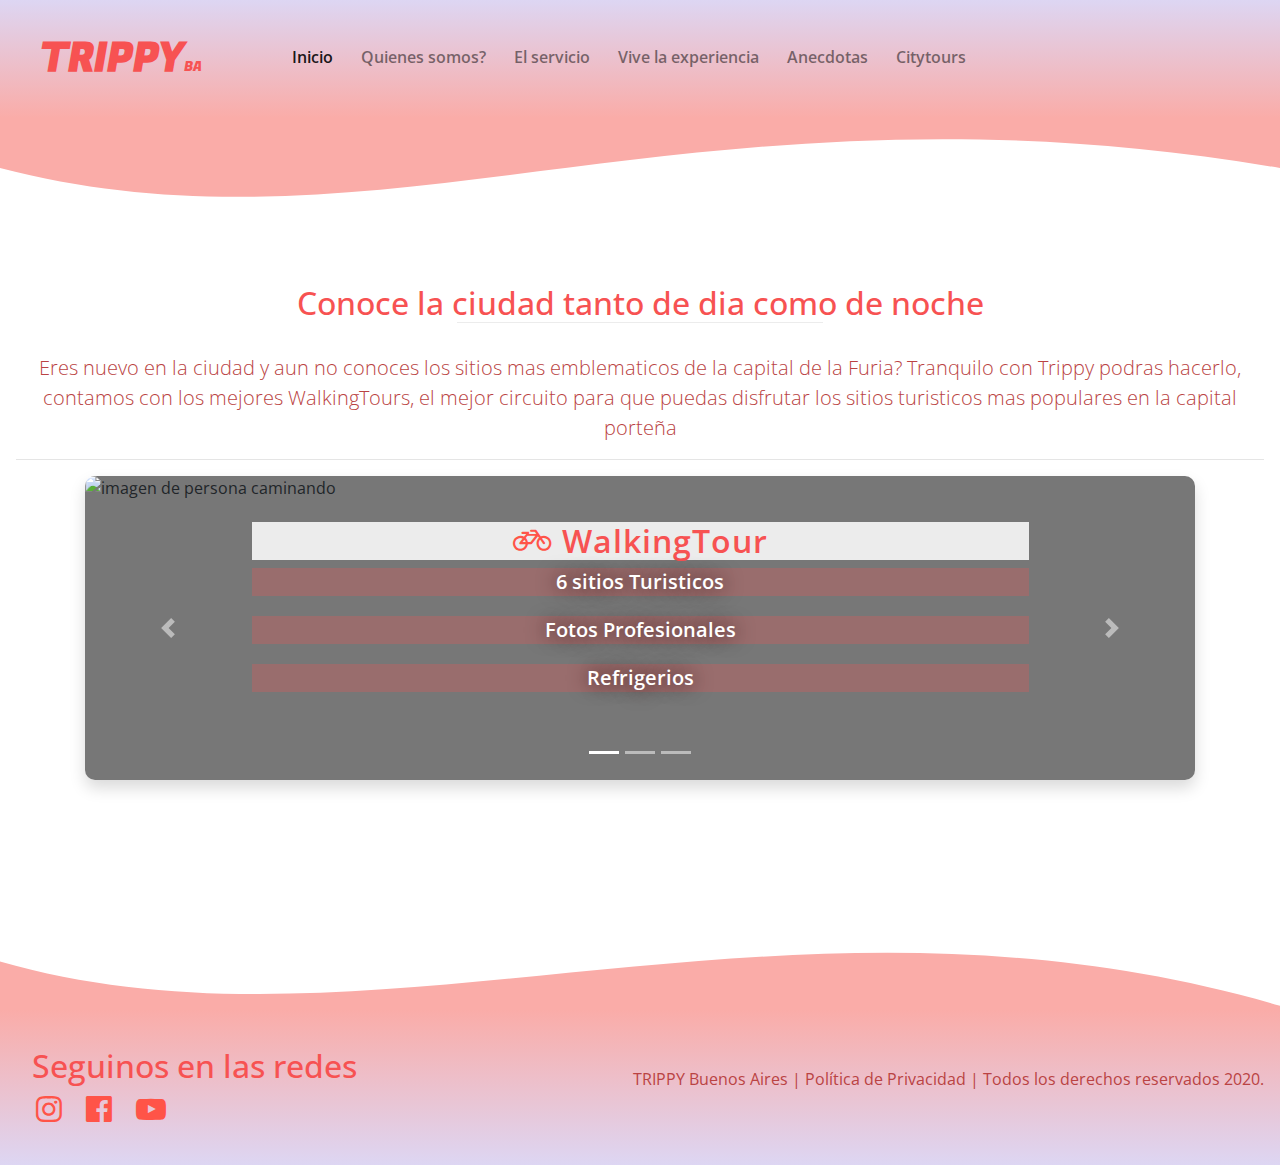
==== index.html @ c9711e50 "se arreglo tamaño de las imagenes para el carrusel, tambien se comento la clase del fondo de la page" ====
<!DOCTYPE html>
<html lang="es">
    <head>
        <title>Trippy | Buenos Aires</title>
        <meta charset="utf8" />
        <meta name="description" content="While more tours, more Trippy.	Conoce la ciudad de buenos aires tanto de dia como de noche. Tours Buenos Aires"> 
        <meta name="keywords" content="TOURS, BARHOPPING, AFTEROFICE, TRIPPY, CONOCE, RECORRIDOS, BUENOS, AIRES, NIGHLIFE, BAR, BARHOPPING, ARGENTINA"> 
        <meta name="viewport" content="width=device-width"/>
        <meta name="robots" content="index,follow" />
        <meta http-equiv="expires" content="0"/>

        <link rel="stylesheet" type="text/css" href="estilos/bootstrap.min.css"/>
        <link href="estilos/normalize.css" rel="stylesheet"/>
        <link href="sass/styles.css" rel="stylesheet"/>
        <link href="estilos/iconos.css" rel="stylesheet"/>
        <link rel="preconnect" href="https://fonts.gstatic.com" />
        <link href="https://fonts.googleapis.com/css2?family=Fugaz+One&family=Open+Sans:ital@1&display=swap" rel="stylesheet"/>
    </head>
    <body>
        <header class="navbar navbar-expand-lg navbar-light ">
            <h1 class="px-4">
                <a href="index.html">TRIPPY<a class="fontLight">BA</a></a>
            </h1>
            <button class="navbar-toggler" type="button" data-toggle="collapse" data-target="#navbarSupportedContent" aria-controls="navbarSupportedContent" aria-expanded="false" aria-label="Toggle navigation">
              <span class="navbar-toggler-icon"></span>
            </button>
            <div class="collapse navbar-collapse" id="navbarSupportedContent">
              <ul class="navbar-nav mr-auto px-5">
                <li class="nav-item active"><a class="nav-link" href="index.html">Inicio</a></li>
                <li class="nav-item"><a class="nav-link" href="pages/sec1.html">Quienes somos?</a></li>
                <li class="nav-item"><a class="nav-link" href="pages/sec2.html">El servicio</a></li>
                <li class="nav-item"><a class="nav-link" href="pages/sec3.html">Vive la experiencia</a></li>
                <li class="nav-item"><a class="nav-link" href="pages/sec4.html">Anecdotas</a></li>
                <li class="nav-item"><a class="nav-link" href="pages/sec5.html">Citytours</a></li>
              </ul>
            </div>
        </header>
        <div class="onthewave " style="height: 150px; overflow: hidden;" ><svg viewBox="0 0 500 150" preserveAspectRatio="none" style="height: 100%; width: 100%;"><path d="M0.00,49.98 C149.99,150.00 271.49,-49.98 500.00,49.98 L500.00,0.00 L0.00,0.00 Z" style="stroke: none; fill: #faaca8;"></path></svg></div>
        <main>
                <div class="col-md-12 columns">
                    <h2 class="fancy-title text-center">
                        <span>Conoce la ciudad tanto de dia como de noche</span>
                    </h2>
                </div>
                <div class="class="col-md-8 col-md-offset-2"">
                <p class="lead text-center">
                    Eres nuevo en la ciudad y aun no conoces los sitios mas emblematicos de la capital de la Furia? Tranquilo con Trippy podras hacerlo, contamos con los mejores WalkingTours, el mejor circuito para que puedas disfrutar los
                    sitios turisticos mas populares en la capital porteña
                </p>
            </div>
            <hr />
            <div class="container">
            <div id="myCarousel" class="carousel slide" data-ride="carousel">
                <ol class="carousel-indicators">
                    <li data-target="#myCarousel" data-slide-to="0" class="active"></li>
                    <li data-target="#myCarousel" data-slide-to="1"></li>
                    <li data-target="#myCarousel" data-slide-to="2"></li>
                </ol>
                <div class="carousel-inner shadow carousel-estile">
                    <div class="carousel-item active">
                        <img src="Imagenes/carrusel/walking1.jpg" alt="imagen de persona caminando"> 
                        <svg class="bd-placeholder-img" width="100%" height="100%" xmlns="http://www.w3.org/2000/svg" preserveAspectRatio="xMidYMid slice" focusable="false" role="img"><rect width="100%" height="100%" fill="#777" /></svg>
                        <div class="container">
                            <div class="carousel-caption">
                                <h3>
                                    <a href="pages/sec2.html"><i class="icon-bicycle"></i> WalkingTour</a>
                                </h3>
                                <p>6 sitios Turisticos</p>
                                <p>Fotos Profesionales</p>
                                <p>Refrigerios</p>
                            </div>
                        </div>
                    </div>
                    <div class="carousel-item">
                     <img src="Imagenes/carrusel/bar1.jpg" alt="imagen de barra de un bar"> 
                        <svg class="bd-placeholder-img" width="100%" height="100%" xmlns="http://www.w3.org/2000/svg" preserveAspectRatio="xMidYMid slice" focusable="false" role="img"><rect width="100%" height="100%" fill="#777" /></svg>
                        <div class="container">
                            <div class="carousel-caption">
                                <h3><a href="pages/sec2.html"><i class="icon-drink"></i> BarTours</a></h3>
                                <p>4 Bares 1 boliche</p>
                                <p>2x1 en tragos</p>
                                <p>Fotos Profesionales</p>
                            </div>
                        </div>
                    </div>
                    <div class="carousel-item">
                     <img src="Imagenes/carrusel/afterofice1.jpg" alt="imagen de un botellas de licores"> 
                        <svg class="bd-placeholder-img" width="100%" height="100%" xmlns="http://www.w3.org/2000/svg" preserveAspectRatio="xMidYMid slice" focusable="false" role="img"><rect width="100%" height="100%" fill="#777" /></svg>
                        <div class="container">
                            <div class="carousel-caption">
                                <h3><a href="pages/sec2.html"><i class="icon-mug"></i> AfterOficeTrip</a></h3>
                                <p>Circuito de Bares</p>
                                <p>2x1 en tragos</p>
                                <p>Fotos Profesionales</p>
                            </div>
                        </div>
                    </div>
                </div>
                <a class="carousel-control-prev" href="#myCarousel" role="button" data-slide="prev">
                    <span class="carousel-control-prev-icon" aria-hidden="true"></span>
                    <span class="sr-only">Previous</span>
                </a>
                <a class="carousel-control-next" href="#myCarousel" role="button" data-slide="next">
                    <span class="carousel-control-next-icon" aria-hidden="true"></span>
                    <span class="sr-only">Next</span>
                </a>
            </div>
         </div>
        </main>
        <div style="height: 150px; overflow: hidden;" ><svg viewBox="0 0 500 150" preserveAspectRatio="none" style="height: 100%; width: 100%;"><path d="M-22.29,82.39 C144.74,245.22 328.15,-51.80 555.58,196.88 L498.02,254.11 L0.00,150.00 Z" style="stroke: none; fill: #faaca8;"></path></svg></div>
        <footer class="navbar">
            <section>
                <div>
                    <h2>Seguinos en las redes</h2>
                    <nav>
                        <a shref="https://www.instagram.com/rodolfovcm/?hl=es-la" target="_blank"><i class="icon-instagram "></i></a>
                        <a href="https://www.facebook.com/" target="_blank"><i class="icon-facebook-official"></i></a>
                        <a href="https://www.youtube.com/watch?v=VDZHXX3tA4c" target="_blank"><i class="icon-youtube-play"></i></a>
                    </nav>
                </div>
            </section>
            <section>
                <p>TRIPPY Buenos Aires | Política de Privacidad | Todos los derechos reservados 2020.</p>
            </section>
        </footer>
        <script src="https://code.jquery.com/jquery-3.5.1.slim.min.js" integrity="sha384-DfXdz2htPH0lsSSs5nCTpuj/zy4C+OGpamoFVy38MVBnE+IbbVYUew+OrCXaRkfj" crossorigin="anonymous"></script>
        <script src="https://cdn.jsdelivr.net/npm/popper.js@1.16.1/dist/umd/popper.min.js" integrity="sha384-9/reFTGAW83EW2RDu2S0VKaIzap3H66lZH81PoYlFhbGU+6BZp6G7niu735Sk7lN" crossorigin="anonymous"></script>
        <script src="https://cdn.jsdelivr.net/npm/bootstrap@4.5.3/dist/js/bootstrap.min.js" integrity="sha384-w1Q4orYjBQndcko6MimVbzY0tgp4pWB4lZ7lr30WKz0vr/aWKhXdBNmNb5D92v7s" crossorigin="anonymous"></script>
    </body>
</html>
---- sass/styles.css ----
html {
  margin: auto;
  height: 100%;
}

body {
  display: -webkit-box;
  display: -ms-flexbox;
  display: flex;
  -webkit-box-orient: vertical;
  -webkit-box-direction: normal;
      -ms-flex-direction: column;
          flex-direction: column;
  min-height: 100vh;
  font-family: "Open Sans", Verdana, Arial, Tahoma, sans-serif;
}

header {
  background: -webkit-gradient(linear, left top, left bottom, from(#ddd6f3), to(#faaca8));
  background: linear-gradient(to bottom, #ddd6f3, #faaca8);
  /* W3C, IE 10+/ Edge, Firefox 16+, Chrome 26+, Opera 12+, Safari 7+ */
  height: auto;
}

main {
  -webkit-box-flex: 1;
      -ms-flex-positive: 1;
          flex-grow: 1;
  padding: 1rem;
}

.onthewave {
  position: relative;
  width: 100%;
  top: 10%;
}

footer {
  background: -webkit-gradient(linear, left top, left bottom, from(#faaca8), to(#ddd6f3));
  background: linear-gradient(to bottom, #faaca8, #ddd6f3);
  /* W3C, IE 10+/ Edge, Firefox 16+, Chrome 26+, Opera 12+, Safari 7+ */
  /*opacity: 0.6;*/
  width: 100%;
  height: 155px;
}

footer h2 {
  padding-left: 1rem;
}

a {
  text-decoration: none;
  color: #f75252;
  font-weight: 600;
}

p {
  color: #ba4343;
  font-size: 1rem;
}

p a {
  font-weight: bold;
}

form p {
  color: #f75252;
}

ul li {
  color: #f75252;
  list-style-type: none;
  padding: 2px;
  padding-left: 10px;
  padding-bottom: 5px;
  display: inline;
}

h1 {
  font-family: "Fugaz One", cursive;
  font-size: 40px;
}

h1 a {
  font-family: "Fugaz One", cursive;
}

h1 a:hover {
  color: #ffffff;
  text-shadow: 0 0 0.2em #ff3a3a;
  cursor: pointer;
  font-size: 45px;
  text-decoration: none;
  -webkit-transition: 0.3s ease;
  transition: 0.3s ease;
}

h2 {
  font-weight: 500;
  color: #f75252;
}

h3 {
  font-weight: 500;
  color: #fa8179;
  letter-spacing: 1px;
}

h3 a:hover {
  color: #f75252;
  cursor: pointer;
  text-shadow: 0 0 0.1em #ff9191;
  text-decoration: none;
}

i {
  color: #ff5448;
  font-size: 30px;
  text-decoration: none;
}

nav ul li:hover {
  text-shadow: 0 0 0.2em #ff26008f;
  font-size: 18px;
  text-decoration: none;
}

nav a i {
  padding-left: 20px;
  -webkit-transition: 1s ease;
  transition: 1s ease;
  text-decoration: none;
}

nav a i:hover {
  color: #ffffff;
  text-shadow: 0 0 0.1em #ff0000a9;
  cursor: pointer;
  font-size: 40px;
  text-decoration: none;
}

table {
  margin: 10px 40px;
}

.fontLight {
  font-weight: 200;
  font-size: 14px;
}

.main__separador.main__separadorgrande {
  padding: 30px;
}

.main__separador {
  display: block;
  width: 100%;
}

.fancy-title {
  margin-bottom: 30px;
}

.text-center.fancy-title:after {
  content: "";
  background: #ececec;
  display: block;
  height: 1px;
  margin: 0 auto;
  position: relative;
  width: 30%;
}

/** HEAD_____Flexbox----------------Flexbox-----------------Flexbox**/
.head__flex {
  display: -webkit-box;
  display: -ms-flexbox;
  display: flex;
  -webkit-box-orient: horizontal;
  -webkit-box-direction: normal;
      -ms-flex-flow: row nowrap;
          flex-flow: row nowrap;
  -webkit-box-pack: start;
      -ms-flex-pack: start;
          justify-content: flex-start;
  -webkit-box-align: start;
      -ms-flex-align: start;
          align-items: flex-start;
  height: 100%;
  padding: 16px;
  -webkit-transition: 1.5s ease;
  transition: 1.5s ease;
}

.head__flex__divHeadSon {
  width: auto;
  height: auto;
}

.head__flex__divHeadSon--nav {
  width: auto;
  height: auto;
  padding: 10px;
  margin-top: 18px;
}

.head__flex__white-space {
  display: block;
  width: 20%;
}

/** FORMULARIO SEC3________Flexbox----------------Flexbox-----------------Flexbox*
.main__form__flex {
  background-image: linear-gradient(rgb(255, 207, 161), rgb(255, 255, 255));
  display: flex;
  flex-flow: row wrap;
  justify-content: center;
  border-radius: 7px;
}
.main__form__flex__div {
  padding-left: 1rem;
  width: auto;
  height: auto;
  transition: 2s ease;
}
*/
/** COMENTARIOS SEC4________Flexbox----------------Flexbox-----------------Flexbox**/
.main__comentarios__flex {
  /*
  background: linear-gradient(
    to bottom,
    #faaca8,
    #ddd6f3
  ); /* W3C, IE 10+/ Edge, Firefox 16+, Chrome 26+, Opera 12+, Safari 7+ */
  /**background-image: linear-gradient(rgb(255, 255, 255), rgba(0, 0, 0, 0.041)); **/
  display: -webkit-box;
  display: -ms-flexbox;
  display: flex;
  -webkit-box-orient: horizontal;
  -webkit-box-direction: normal;
      -ms-flex-flow: row wrap;
          flex-flow: row wrap;
  -webkit-box-pack: space-evenly;
      -ms-flex-pack: space-evenly;
          justify-content: space-evenly;
  border-radius: 7px;
}

/*.main__comentarios__flex__div {
  background-color: ghostwhite;
  padding: 30px;
  margin: 10px;
  width: auto;
  height: auto;
  background-image: linear-gradient(rgb(255, 144, 40), rgba(255, 255, 255, 0));
  border-radius: 45px 45px 45px 5px;
  transition: 2s ease;
}
.main__comentarios__flex__div--invertido {
  background-color: ghostwhite;
  padding: 30px;
  margin: 10px;
  width: auto;
  height: auto;
  background-image: linear-gradient(rgb(255, 144, 40), rgba(255, 255, 255, 0));
  border-radius: 45px 45px 5px 45px;
  transition: 2s ease;
}
*/
.main__comentarios__pshadow {
  text-shadow: 0 0 0.3em #ffffff;
  font-size: 16px;
  font-weight: 600;
  color: white;
}

/** GRILLAS SEC2________Grillas----------------Grillas-----------------Grillas**/
.main__servicios__grid {
  display: -ms-grid;
  display: grid;
  grid-area: "WalkingTour WalkingTour WalkingTour" "BarTours BarTours BarTours" "AfterOficeTrip AfterOficeTrip AfterOficeTrip";
  -ms-grid-rows: auto;
      grid-template-rows: auto;
  -ms-grid-columns: auto;
      grid-template-columns: auto;
}

.main__servicios__grid__border {
  border: 3px solid #fcdca1;
}

main__servicios__grid__WalkingTour {
  grid-area: WalkingTour;
}

main__servicios__grid__BarTours {
  grid-area: BarTours;
}

main__servicios__grid__AfterOficeTrip {
  grid-area: AfterOficeTrip;
}

.main__servicios__grid__div {
  background-color: ghostwhite;
}

.main__servicios__grid__div--color {
  background-color: #ffd5ac;
}

.main__servicios__font h3 {
  color: #ececec;
  text-shadow: 0 0 0.2em #f8a4a4;
}

.main__servicios__font i {
  color: #ececec;
  text-shadow: 0 0 0.2em #f8a4a4;
}

.main__servicios__font__color--1 {
  background-color: rgba(255, 111, 0, 0.871);
  border-radius: 45px 45px 47px 47px;
  -webkit-transition: 2s ease;
  transition: 2s ease;
  padding: 30px;
  margin: 10px;
  width: auto;
  height: auto;
}

.main__servicios__font__color--1 p {
  color: #ececec;
  text-shadow: 0 0 0.2em #f8a4a4;
}

.main__servicios__font__color--2 {
  background-color: rgba(255, 68, 0, 0.871);
  border-radius: 45px 45px 47px 47px;
  -webkit-transition: 2s ease;
  transition: 2s ease;
  padding: 30px;
  margin: 10px;
  width: auto;
  height: auto;
}

.main__servicios__font__color--2 p {
  color: #ececec;
  text-shadow: 0 0 0.2em #f8a4a4;
}

.main__servicios__font__color--3 {
  background-color: rgba(250, 79, 41, 0.871);
  border-radius: 45px 45px 47px 47px;
  -webkit-transition: 2s ease;
  transition: 2s ease;
  padding: 30px;
  margin: 10px;
  width: auto;
  height: auto;
}

.main__servicios__font__color--3 p {
  color: #ececec;
  text-shadow: 0 0 0.2em #f8a4a4;
}

/** GRILLAS SEC2________Grillas----------------Grillas-----------------Grillas**/
/* CUSTOMIZE THE CAROUSEL
-------------------------------------------------- */
/* Carousel base class */
.carousel {
  margin-bottom: 4rem;
}

.carousel p {
  color: #ffffff;
  font-size: 1.5rem;
  font-weight: 600;
  text-shadow: 0 0 1em #2e0808;
  background-color: #ff545441;
}

.carousel h3 {
  background-color: #ffffffdb;
  font-size: 2rem;
  font-weight: 600;
}

/* Since positioning the image, we need to help out the caption */
.carousel-caption {
  bottom: 3rem;
  z-index: 10;
}

/* Declare heights because of positioning of img element */
.carousel-item {
  height: 19rem;
}

.carousel-item > img {
  position: absolute;
  top: 0;
  left: 0;
  min-width: 100%;
  height: 19rem;
  -o-object-fit: cover;
     object-fit: cover;
  height: 300px !important;
  width: 350px;
}

.carousel-estile {
  border-radius: 10px;
}

/* RESPONSIVE CSS
-------------------------------------------------- */
@media (min-width: 40em) {
  /* Bump up size of carousel content */
  .carousel-caption p {
    margin-bottom: 1.25rem;
    font-size: 1.25rem;
    line-height: 1.4;
  }
  .featurette-heading {
    font-size: 50px;
  }
}

@media (min-width: 62em) {
  .featurette-heading {
    margin-top: 7rem;
  }
}

/* SASS II  aplicado en los comentarios de la sec4. de pages
-------------------------------------------------- */
.main__comentarios__flex__div:nth-child(1) {
  background-color: #fd6858;
  border-radius: 45px 45px 45px 6px;
  -webkit-transition: 2s ease;
  transition: 2s ease;
  padding: 30px;
  margin: 10px;
  width: auto;
  height: auto;
}

.main__comentarios__flex__div:nth-child(1) p {
  color: #ececec;
  text-shadow: 0 0 0.2em #f8a4a4;
}

.main__comentarios__flex__div:nth-child(2) {
  background-color: #fc523f;
  border-radius: 45px 45px 45px 6px;
  -webkit-transition: 2s ease;
  transition: 2s ease;
  padding: 30px;
  margin: 10px;
  width: auto;
  height: auto;
}

.main__comentarios__flex__div:nth-child(2) p {
  color: #ececec;
  text-shadow: 0 0 0.2em #f8a4a4;
}

.main__comentarios__flex__div:nth-child(2) {
  border-radius: 45px 45px 5px 45px;
  background-color: #ff1515;
}

.main__comentarios__flex__div:nth-child(3) {
  background-color: #fc3b26;
  border-radius: 45px 45px 45px 6px;
  -webkit-transition: 2s ease;
  transition: 2s ease;
  padding: 30px;
  margin: 10px;
  width: auto;
  height: auto;
}

.main__comentarios__flex__div:nth-child(3) p {
  color: #ececec;
  text-shadow: 0 0 0.2em #f8a4a4;
}

.main__comentarios__flex__div:nth-child(4) {
  background-color: #fc240c;
  border-radius: 45px 45px 45px 6px;
  -webkit-transition: 2s ease;
  transition: 2s ease;
  padding: 30px;
  margin: 10px;
  width: auto;
  height: auto;
}

.main__comentarios__flex__div:nth-child(4) p {
  color: #ececec;
  text-shadow: 0 0 0.2em #f8a4a4;
}

.main__comentarios__flex__div:nth-child(4) {
  border-radius: 45px 45px 5px 45px;
  background-color: #e10000;
}

.main__comentarios__flex__div:nth-child(5) {
  background-color: #eb1b03;
  border-radius: 45px 45px 45px 6px;
  -webkit-transition: 2s ease;
  transition: 2s ease;
  padding: 30px;
  margin: 10px;
  width: auto;
  height: auto;
}

.main__comentarios__flex__div:nth-child(5) p {
  color: #ececec;
  text-shadow: 0 0 0.2em #f8a4a4;
}

.main__comentarios__flex__div:nth-child(6) {
  background-color: #d21803;
  border-radius: 45px 45px 45px 6px;
  -webkit-transition: 2s ease;
  transition: 2s ease;
  padding: 30px;
  margin: 10px;
  width: auto;
  height: auto;
}

.main__comentarios__flex__div:nth-child(6) p {
  color: #ececec;
  text-shadow: 0 0 0.2em #f8a4a4;
}

.main__comentarios__flex__div:nth-child(6) {
  border-radius: 45px 45px 5px 45px;
  background-color: #ae0000;
}

.main__comentarios__flex__div:nth-child(7) {
  background-color: #b91503;
  border-radius: 45px 45px 45px 6px;
  -webkit-transition: 2s ease;
  transition: 2s ease;
  padding: 30px;
  margin: 10px;
  width: auto;
  height: auto;
}

.main__comentarios__flex__div:nth-child(7) p {
  color: #ececec;
  text-shadow: 0 0 0.2em #f8a4a4;
}

.main__comentarios__flex__div:nth-child(8) {
  background-color: #a01202;
  border-radius: 45px 45px 45px 6px;
  -webkit-transition: 2s ease;
  transition: 2s ease;
  padding: 30px;
  margin: 10px;
  width: auto;
  height: auto;
}

.main__comentarios__flex__div:nth-child(8) p {
  color: #ececec;
  text-shadow: 0 0 0.2em #f8a4a4;
}

.main__comentarios__flex__div:nth-child(8) {
  border-radius: 45px 45px 5px 45px;
  background-color: #7b0000;
}

.main__comentarios__flex__div:nth-child(9) {
  background-color: #870f02;
  border-radius: 45px 45px 45px 6px;
  -webkit-transition: 2s ease;
  transition: 2s ease;
  padding: 30px;
  margin: 10px;
  width: auto;
  height: auto;
}

.main__comentarios__flex__div:nth-child(9) p {
  color: #ececec;
  text-shadow: 0 0 0.2em #f8a4a4;
}

.main__comentarios__flex__div:nth-child(10) {
  background-color: #6d0c02;
  border-radius: 45px 45px 45px 6px;
  -webkit-transition: 2s ease;
  transition: 2s ease;
  padding: 30px;
  margin: 10px;
  width: auto;
  height: auto;
}

.main__comentarios__flex__div:nth-child(10) p {
  color: #ececec;
  text-shadow: 0 0 0.2em #f8a4a4;
}

.main__comentarios__flex__div:nth-child(10) {
  border-radius: 45px 45px 5px 45px;
  background-color: #480000;
}

.main__comentarios__flex__div:nth-child(11) {
  background-color: #540a01;
  border-radius: 45px 45px 45px 6px;
  -webkit-transition: 2s ease;
  transition: 2s ease;
  padding: 30px;
  margin: 10px;
  width: auto;
  height: auto;
}

.main__comentarios__flex__div:nth-child(11) p {
  color: #ececec;
  text-shadow: 0 0 0.2em #f8a4a4;
}

.main__comentarios__flex__div:nth-child(12) {
  background-color: #3b0701;
  border-radius: 45px 45px 45px 6px;
  -webkit-transition: 2s ease;
  transition: 2s ease;
  padding: 30px;
  margin: 10px;
  width: auto;
  height: auto;
}

.main__comentarios__flex__div:nth-child(12) p {
  color: #ececec;
  text-shadow: 0 0 0.2em #f8a4a4;
}

.main__comentarios__flex__div:nth-child(12) {
  border-radius: 45px 45px 5px 45px;
  background-color: #150000;
}

.main__comentarios__flex__div:nth-child(13) {
  background-color: #220400;
  border-radius: 45px 45px 45px 6px;
  -webkit-transition: 2s ease;
  transition: 2s ease;
  padding: 30px;
  margin: 10px;
  width: auto;
  height: auto;
}

.main__comentarios__flex__div:nth-child(13) p {
  color: #ececec;
  text-shadow: 0 0 0.2em #f8a4a4;
}

.main__comentarios__flex__div:nth-child(14) {
  background-color: #090100;
  border-radius: 45px 45px 45px 6px;
  -webkit-transition: 2s ease;
  transition: 2s ease;
  padding: 30px;
  margin: 10px;
  width: auto;
  height: auto;
}

.main__comentarios__flex__div:nth-child(14) p {
  color: #ececec;
  text-shadow: 0 0 0.2em #f8a4a4;
}

.main__comentarios__flex__div:nth-child(14) {
  border-radius: 45px 45px 5px 45px;
  background-color: black;
}

/*  Formulario nuevo 
----------------------------------------------------*/
.form__contacto {
  max-width: 800px;
  margin: 0.1px auto;
  position: relative;
  padding-bottom: 30px;
}

.form__contacto h2 {
  text-align: center;
  letter-spacing: 0px;
  font-size: 3em;
  line-height: 48px;
  padding-bottom: 20px;
  color: #5543ca;
  background: -webkit-gradient(linear, left top, right top, from(#f4534d), to(#7165c2));
  background: linear-gradient(to right, #f4534d, #7165c2 100%);
  -webkit-background-clip: text;
  -webkit-text-fill-color: transparent;
}

.contact_form .form-field {
  position: relative;
  margin: 32px 0;
}

.contact_form .input-text {
  display: block;
  width: 100%;
  height: 36px;
  border-width: 0 0 2px 0;
  border-color: #a087f2;
  font-size: 1.2rem;
  line-height: 26px;
  font-weight: 400;
}

.contact_form .input-text:focus {
  outline: none;
}

.contact_form .label {
  position: absolute;
  left: 20px;
  bottom: 11px;
  font-size: 1.2rem;
  line-height: 26px;
  font-weight: 400;
  color: #a087f2;
  cursor: text;
  text-transform: capitalize;
  -webkit-transition: -webkit-transform 0.2s ease-in-out;
  transition: -webkit-transform 0.2s ease-in-out;
  transition: transform 0.2s ease-in-out;
  transition: transform 0.2s ease-in-out, -webkit-transform 0.2s ease-in-out;
}

.contact_form .submit-btn {
  display: inline-block;
  background-image: linear-gradient(125deg, #ddd6f3, #faaca8);
  color: #ffffff;
  text-transform: uppercase;
  letter-spacing: 2px;
  font-size: 1rem;
  padding: 0.5rem 1rem;
  border: none;
  width: 200px;
  cursor: pointer;
}

.contact_form .submit-btn:hover {
  text-shadow: 0 0 0.9em #ffffff;
  background-image: linear-gradient(125deg, #bbaaf0, #f78a85);
}

.contact_form .submit-select {
  display: inline-block;
  background-image: linear-gradient(125deg, #ddd6f3, #faaca8);
  color: #000000;
  letter-spacing: 1px;
  font-size: 1rem;
  padding: 0.5rem 1rem;
  border: none;
  width: 160px;
  height: 50px;
  cursor: pointer;
}

.contact_form .input-text:focus + .label,
.contact_form .input-text.not-empty + .label {
  -webkit-transform: translateY(-24px);
          transform: translateY(-24px);
}
/*# sourceMappingURL=styles.css.map */
---- estilos/iconos.css ----
@font-face {
  font-family: 'icomoon';
  src:  url('../fonts/icomoon.eot?uqpc75');
  src:  url('../fonts/icomoon.eot?uqpc75#iefix') format('embedded-opentype'),
    url('../fonts/icomoon.ttf?uqpc75') format('truetype'),
    url('../fonts/icomoon.woff?uqpc75') format('woff'),
    url('../fonts/icomoon.svg?uqpc75#icomoon') format('svg');
  font-weight: normal;
  font-style: normal;
  font-display: block;
}

[class^="icon-"], [class*=" icon-"] {
  /* use !important to prevent issues with browser extensions that change fonts */
  font-family: 'icomoon' !important;
  speak: never;
  font-style: normal;
  font-weight: normal;
  font-variant: normal;
  text-transform: none;
  line-height: 1;

  /* Better Font Rendering =========== */
  -webkit-font-smoothing: antialiased;
  -moz-osx-font-smoothing: grayscale;
}

.icon-cup:before {
  content: "\e900";
}
.icon-drink:before {
  content: "\e901";
}
.icon-mug:before {
  content: "\e902";
}
.icon-envelope-o:before {
  content: "\f003";
}
.icon-chevron-up:before {
  content: "\f077";
}
.icon-comments:before {
  content: "\f086";
}
.icon-envelope:before {
  content: "\f0e0";
}
.icon-youtube-play:before {
  content: "\f16a";
}
.icon-instagram:before {
  content: "\f16d";
}
.icon-paper-plane:before {
  content: "\f1d8";
}
.icon-send:before {
  content: "\f1d8";
}
.icon-bicycle:before {
  content: "\f206";
}
.icon-bus:before {
  content: "\f207";
}
.icon-facebook-official:before {
  content: "\f230";
}
.icon-whatsapp:before {
  content: "\f232";
}
.icon-hand-peace-o:before {
  content: "\f25b";
}
.icon-grav:before {
  content: "\f2d6";
}
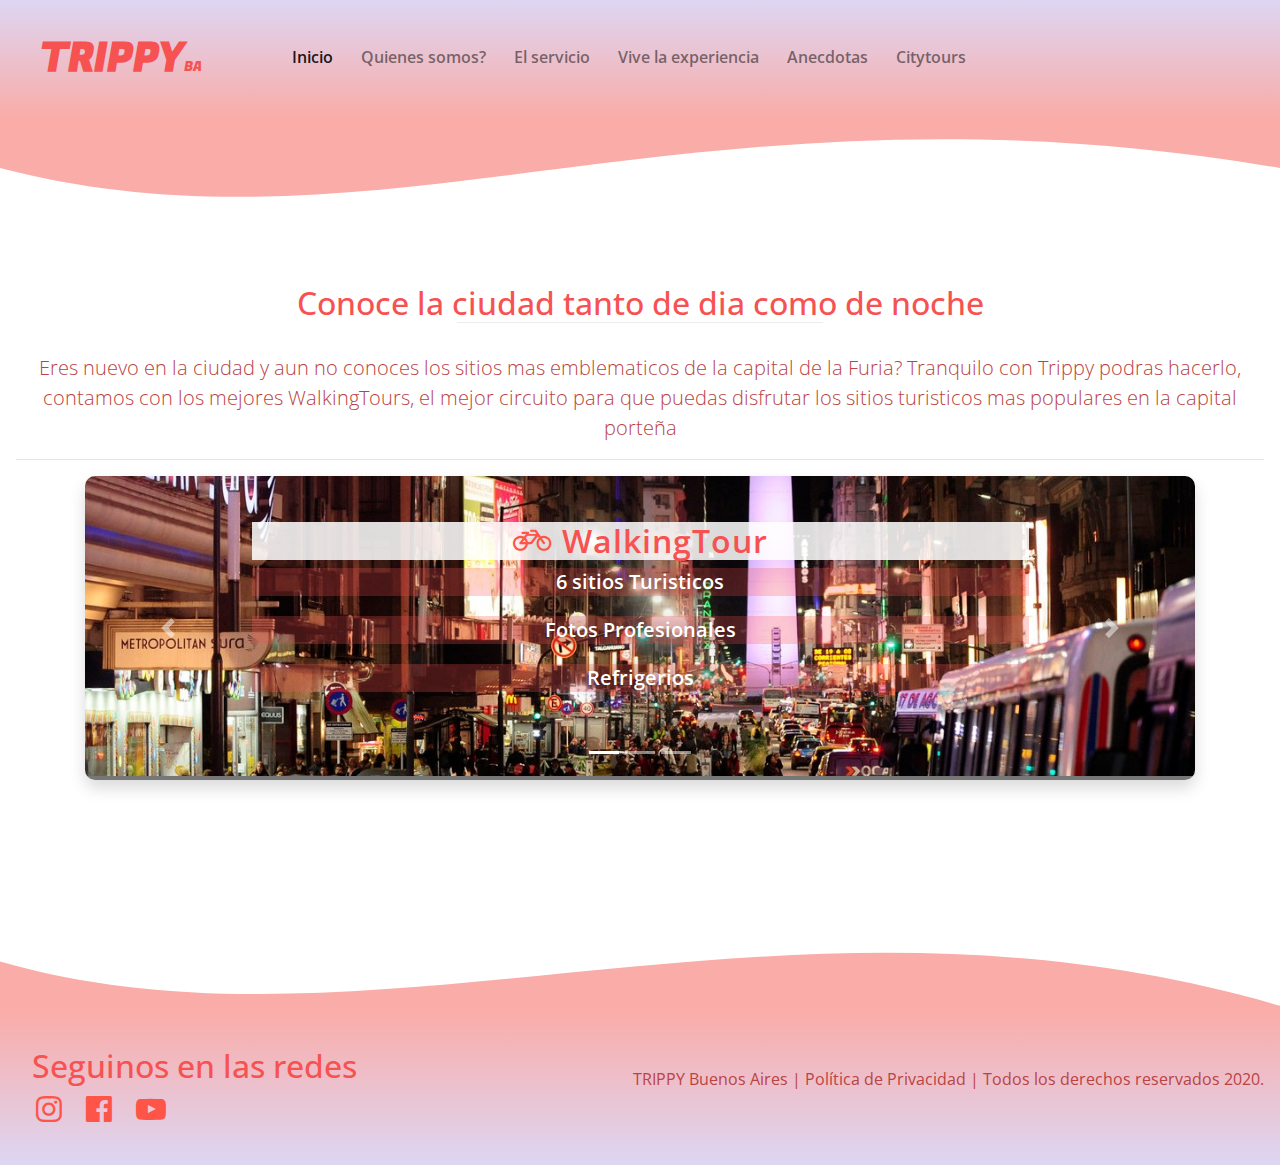
==== commit c5b6d199: "Index bug fixed" ====
--- a/index.html
+++ b/index.html
@@ -58,7 +58,7 @@
                 </ol>
                 <div class="carousel-inner shadow carousel-estile">
                     <div class="carousel-item active">
-                        <img src="Imagenes/carrusel/walking1.jpg" alt="imagen de persona caminando"> 
+                        <img src="imagenes/carrusel/walking1.jpg" alt="imagen de persona caminando"> 
                         <svg class="bd-placeholder-img" width="100%" height="100%" xmlns="http://www.w3.org/2000/svg" preserveAspectRatio="xMidYMid slice" focusable="false" role="img"><rect width="100%" height="100%" fill="#777" /></svg>
                         <div class="container">
                             <div class="carousel-caption">
@@ -72,7 +72,7 @@
                         </div>
                     </div>
                     <div class="carousel-item">
-                     <img src="Imagenes/carrusel/bar1.jpg" alt="imagen de barra de un bar"> 
+                     <img src="imagenes/carrusel/bar1.jpg" alt="imagen de barra de un bar"> 
                         <svg class="bd-placeholder-img" width="100%" height="100%" xmlns="http://www.w3.org/2000/svg" preserveAspectRatio="xMidYMid slice" focusable="false" role="img"><rect width="100%" height="100%" fill="#777" /></svg>
                         <div class="container">
                             <div class="carousel-caption">
@@ -84,7 +84,7 @@
                         </div>
                     </div>
                     <div class="carousel-item">
-                     <img src="Imagenes/carrusel/afterofice1.jpg" alt="imagen de un botellas de licores"> 
+                     <img src="imagenes/carrusel/afterofice1.jpg" alt="imagen de un botellas de licores"> 
                         <svg class="bd-placeholder-img" width="100%" height="100%" xmlns="http://www.w3.org/2000/svg" preserveAspectRatio="xMidYMid slice" focusable="false" role="img"><rect width="100%" height="100%" fill="#777" /></svg>
                         <div class="container">
                             <div class="carousel-caption">
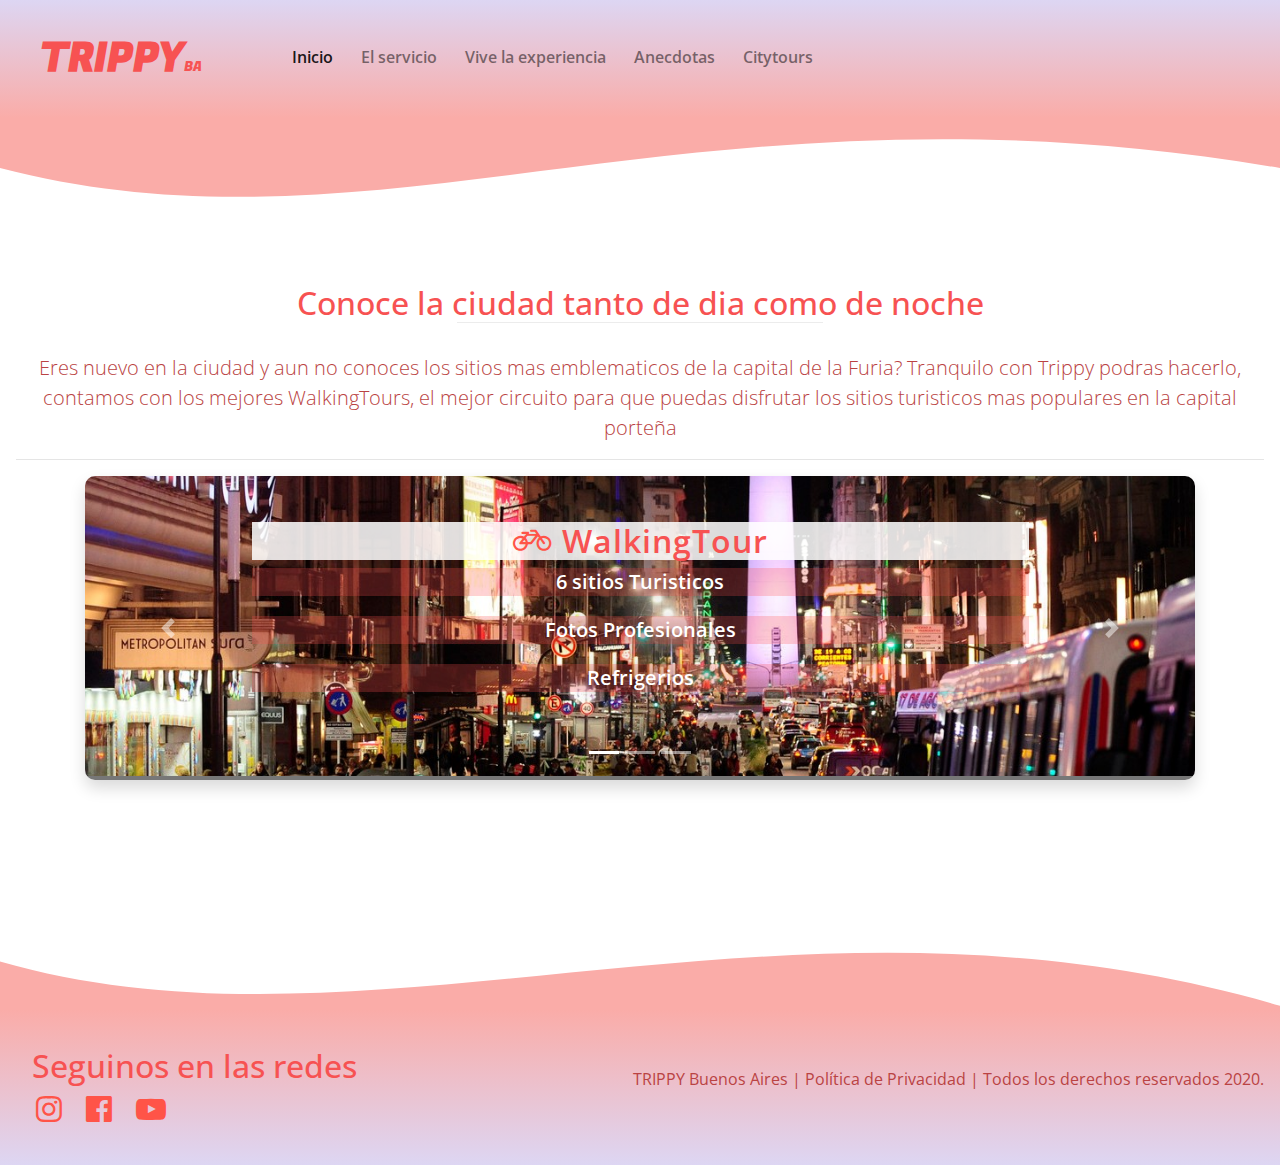
==== commit f1fdb011: "se agrega animaciones WOW --- se elimina page 1 quienes somos? sigue existiendo en el proyecto---se " ====
--- a/index.html
+++ b/index.html
@@ -8,17 +8,18 @@
         <meta name="viewport" content="width=device-width"/>
         <meta name="robots" content="index,follow" />
         <meta http-equiv="expires" content="0"/>
-
+        <link href="https://fonts.googleapis.com/css2?family=Fugaz+One&family=Open+Sans:ital@1&display=swap" rel="stylesheet"/>
         <link rel="stylesheet" type="text/css" href="estilos/bootstrap.min.css"/>
         <link href="estilos/normalize.css" rel="stylesheet"/>
         <link href="sass/styles.css" rel="stylesheet"/>
         <link href="estilos/iconos.css" rel="stylesheet"/>
+        <link rel="stylesheet" href="estilos/animate.css"/>
         <link rel="preconnect" href="https://fonts.gstatic.com" />
-        <link href="https://fonts.googleapis.com/css2?family=Fugaz+One&family=Open+Sans:ital@1&display=swap" rel="stylesheet"/>
+        
     </head>
     <body>
-        <header class="navbar navbar-expand-lg navbar-light ">
-            <h1 class="px-4">
+        <header class="navbar navbar-expand-lg navbar-light">
+            <h1 class="px-4 wow slideInLeft" data-wow-delay="0.2s">
                 <a href="index.html">TRIPPY<a class="fontLight">BA</a></a>
             </h1>
             <button class="navbar-toggler" type="button" data-toggle="collapse" data-target="#navbarSupportedContent" aria-controls="navbarSupportedContent" aria-expanded="false" aria-label="Toggle navigation">
@@ -26,17 +27,16 @@
             </button>
             <div class="collapse navbar-collapse" id="navbarSupportedContent">
               <ul class="navbar-nav mr-auto px-5">
-                <li class="nav-item active"><a class="nav-link" href="index.html">Inicio</a></li>
-                <li class="nav-item"><a class="nav-link" href="pages/sec1.html">Quienes somos?</a></li>
-                <li class="nav-item"><a class="nav-link" href="pages/sec2.html">El servicio</a></li>
-                <li class="nav-item"><a class="nav-link" href="pages/sec3.html">Vive la experiencia</a></li>
-                <li class="nav-item"><a class="nav-link" href="pages/sec4.html">Anecdotas</a></li>
-                <li class="nav-item"><a class="nav-link" href="pages/sec5.html">Citytours</a></li>
+                <li class="nav-item active wow slideInRight" data-wow-delay="0.6s"><a class="nav-link" href="index.html">Inicio</a></li>
+                <li class="nav-item wow slideInRight" data-wow-delay="0.8s"><a class="nav-link" href="pages/sec2.html">El servicio</a></li>
+                <li class="nav-item wow slideInRight" data-wow-delay="1s"><a class="nav-link" href="pages/sec3.html">Vive la experiencia</a></li>
+                <li class="nav-item wow slideInRight" data-wow-delay="1.2s"><a class="nav-link" href="pages/sec4.html">Anecdotas</a></li>
+                <li class="nav-item wow slideInRight" data-wow-delay="1.4s"><a class="nav-link" href="pages/sec5.html">Citytours</a></li>
               </ul>
             </div>
         </header>
         <div class="onthewave " style="height: 150px; overflow: hidden;" ><svg viewBox="0 0 500 150" preserveAspectRatio="none" style="height: 100%; width: 100%;"><path d="M0.00,49.98 C149.99,150.00 271.49,-49.98 500.00,49.98 L500.00,0.00 L0.00,0.00 Z" style="stroke: none; fill: #faaca8;"></path></svg></div>
-        <main>
+        <main class="wow fadeIn" data-wow-delay="1s">
                 <div class="col-md-12 columns">
                     <h2 class="fancy-title text-center">
                         <span>Conoce la ciudad tanto de dia como de noche</span>
@@ -50,7 +50,7 @@
             </div>
             <hr />
             <div class="container">
-            <div id="myCarousel" class="carousel slide" data-ride="carousel">
+            <div id="myCarousel" class="carousel slide wow bounceInUp" data-wow-delay="1.5s" data-ride="carousel">
                 <ol class="carousel-indicators">
                     <li data-target="#myCarousel" data-slide-to="0" class="active"></li>
                     <li data-target="#myCarousel" data-slide-to="1"></li>
@@ -62,12 +62,12 @@
                         <svg class="bd-placeholder-img" width="100%" height="100%" xmlns="http://www.w3.org/2000/svg" preserveAspectRatio="xMidYMid slice" focusable="false" role="img"><rect width="100%" height="100%" fill="#777" /></svg>
                         <div class="container">
                             <div class="carousel-caption">
-                                <h3>
+                                <h3 class="wow slideInRight" data-wow-delay="1.7s" >
                                     <a href="pages/sec2.html"><i class="icon-bicycle"></i> WalkingTour</a>
                                 </h3>
-                                <p>6 sitios Turisticos</p>
-                                <p>Fotos Profesionales</p>
-                                <p>Refrigerios</p>
+                                <p class="wow fadeIn" data-wow-delay="2s">6 sitios Turisticos</p>
+                                <p class="wow fadeIn" data-wow-delay="2.2s">Fotos Profesionales</p>
+                                <p class="wow fadeIn" data-wow-delay="2.4s">Refrigerios</p>
                             </div>
                         </div>
                     </div>
@@ -76,10 +76,10 @@
                         <svg class="bd-placeholder-img" width="100%" height="100%" xmlns="http://www.w3.org/2000/svg" preserveAspectRatio="xMidYMid slice" focusable="false" role="img"><rect width="100%" height="100%" fill="#777" /></svg>
                         <div class="container">
                             <div class="carousel-caption">
-                                <h3><a href="pages/sec2.html"><i class="icon-drink"></i> BarTours</a></h3>
-                                <p>4 Bares 1 boliche</p>
-                                <p>2x1 en tragos</p>
-                                <p>Fotos Profesionales</p>
+                                <h3 class="wow slideInRight"><a href="pages/sec2.html"><i class="icon-drink"></i> BarTours</a></h3>
+                                <p class="wow fadeIn" data-wow-delay="0.4s">4 Bares 1 boliche</p>
+                                <p class="wow fadeIn" data-wow-delay="0.6s">2x1 en tragos</p>
+                                <p class="wow fadeIn" data-wow-delay="0.8s">Fotos Profesionales</p>
                             </div>
                         </div>
                     </div>
@@ -88,10 +88,10 @@
                         <svg class="bd-placeholder-img" width="100%" height="100%" xmlns="http://www.w3.org/2000/svg" preserveAspectRatio="xMidYMid slice" focusable="false" role="img"><rect width="100%" height="100%" fill="#777" /></svg>
                         <div class="container">
                             <div class="carousel-caption">
-                                <h3><a href="pages/sec2.html"><i class="icon-mug"></i> AfterOficeTrip</a></h3>
-                                <p>Circuito de Bares</p>
-                                <p>2x1 en tragos</p>
-                                <p>Fotos Profesionales</p>
+                                <h3 class="wow slideInRight"><a href="pages/sec2.html"><i class="icon-mug"></i> AfterOficeTrip</a></h3>
+                                <p class="wow fadeIn" data-wow-delay="0.4s">Circuito de Bares</p>
+                                <p class="wow fadeIn" data-wow-delay="0.6s">2x1 en tragos</p>
+                                <p class="wow fadeIn" data-wow-delay="0.8s">Fotos Profesionales</p>
                             </div>
                         </div>
                     </div>
@@ -114,8 +114,8 @@
                     <h2>Seguinos en las redes</h2>
                     <nav>
                         <a shref="https://www.instagram.com/rodolfovcm/?hl=es-la" target="_blank"><i class="icon-instagram "></i></a>
-                        <a href="https://www.facebook.com/" target="_blank"><i class="icon-facebook-official"></i></a>
-                        <a href="https://www.youtube.com/watch?v=VDZHXX3tA4c" target="_blank"><i class="icon-youtube-play"></i></a>
+                        <a shref="https://www.facebook.com/" target="_blank"><i class="icon-facebook-official"></i></a>
+                        <a shref="https://www.youtube.com/watch?v=VDZHXX3tA4c" target="_blank"><i class="icon-youtube-play"></i></a>
                     </nav>
                 </div>
             </section>
@@ -126,5 +126,9 @@
         <script src="https://code.jquery.com/jquery-3.5.1.slim.min.js" integrity="sha384-DfXdz2htPH0lsSSs5nCTpuj/zy4C+OGpamoFVy38MVBnE+IbbVYUew+OrCXaRkfj" crossorigin="anonymous"></script>
         <script src="https://cdn.jsdelivr.net/npm/popper.js@1.16.1/dist/umd/popper.min.js" integrity="sha384-9/reFTGAW83EW2RDu2S0VKaIzap3H66lZH81PoYlFhbGU+6BZp6G7niu735Sk7lN" crossorigin="anonymous"></script>
         <script src="https://cdn.jsdelivr.net/npm/bootstrap@4.5.3/dist/js/bootstrap.min.js" integrity="sha384-w1Q4orYjBQndcko6MimVbzY0tgp4pWB4lZ7lr30WKz0vr/aWKhXdBNmNb5D92v7s" crossorigin="anonymous"></script>
+        <script src="js/wow.min.js" type="text/javascript"></script>
+        <script>
+            new WOW().init();
+        </script>
     </body>
 </html>
--- a/sass/styles.css
+++ b/sass/styles.css
@@ -792,4 +792,12 @@
   -webkit-transform: translateY(-24px);
           transform: translateY(-24px);
 }
+
+.videoContainer {
+  height: 100%;
+  left: 0;
+  position: relative;
+  top: 0;
+  width: 100%;
+}
 /*# sourceMappingURL=styles.css.map */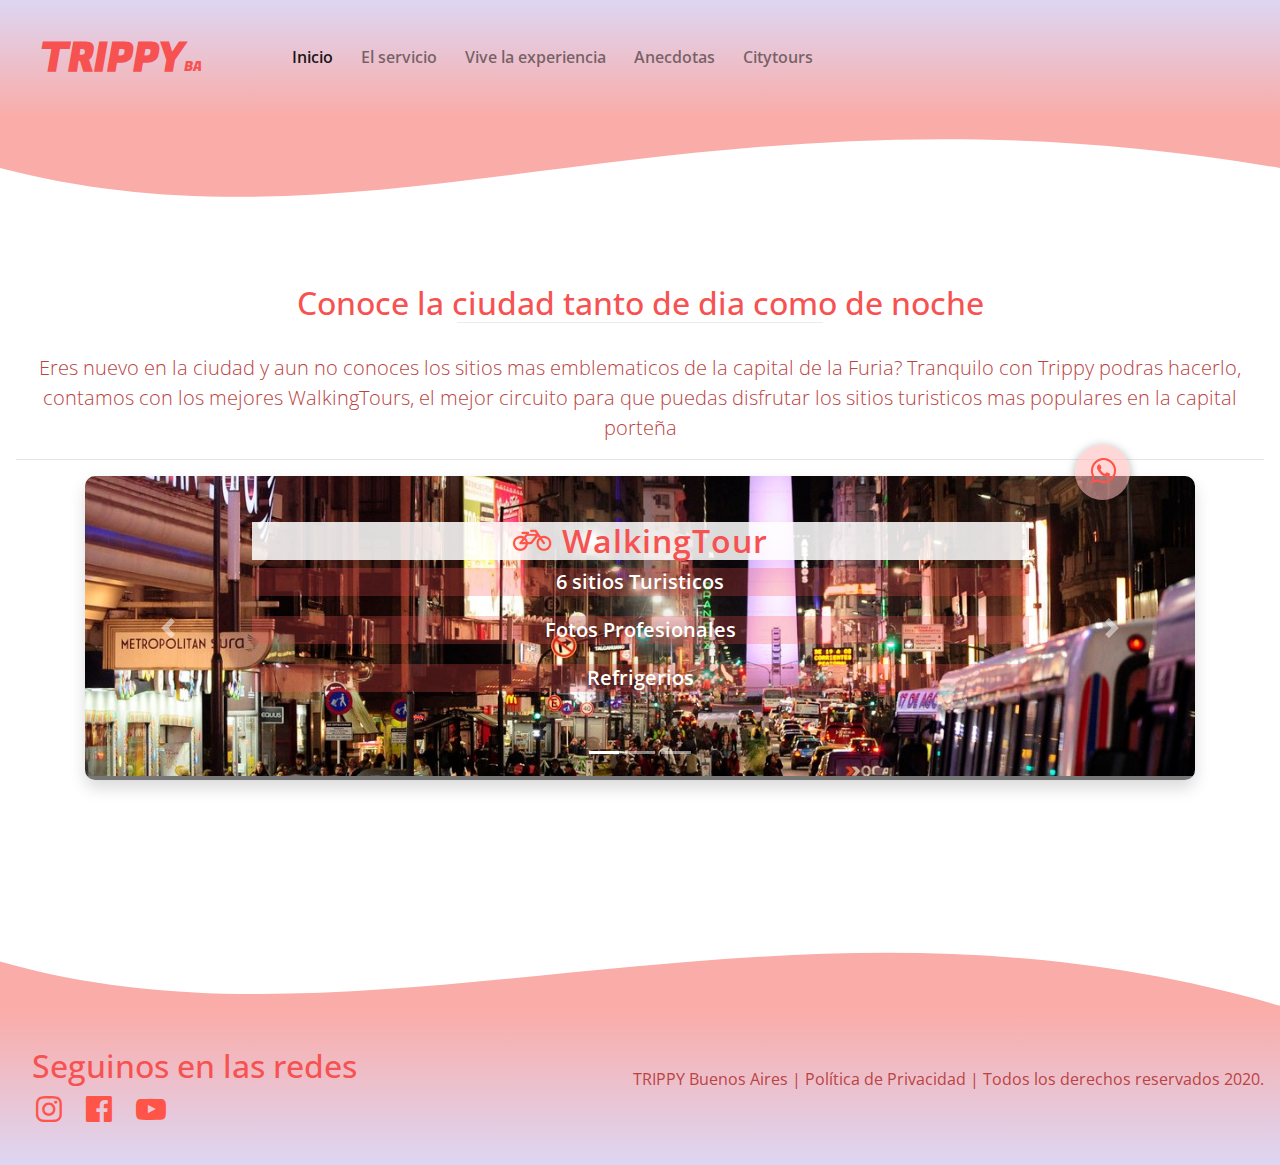
==== commit f09a46b6: "Se agrega boton de whatsapp -- se corrige text decoration en iconos" ====
--- a/index.html
+++ b/index.html
@@ -8,6 +8,8 @@
         <meta name="viewport" content="width=device-width"/>
         <meta name="robots" content="index,follow" />
         <meta http-equiv="expires" content="0"/>
+
+        <link rel="icon" href="imagenes/ico/favicon.ico">
         <link href="https://fonts.googleapis.com/css2?family=Fugaz+One&family=Open+Sans:ital@1&display=swap" rel="stylesheet"/>
         <link rel="stylesheet" type="text/css" href="estilos/bootstrap.min.css"/>
         <link href="estilos/normalize.css" rel="stylesheet"/>
@@ -37,6 +39,7 @@
         </header>
         <div class="onthewave " style="height: 150px; overflow: hidden;" ><svg viewBox="0 0 500 150" preserveAspectRatio="none" style="height: 100%; width: 100%;"><path d="M0.00,49.98 C149.99,150.00 271.49,-49.98 500.00,49.98 L500.00,0.00 L0.00,0.00 Z" style="stroke: none; fill: #faaca8;"></path></svg></div>
         <main class="wow fadeIn" data-wow-delay="1s">
+            <a class="btn-wsp non-underline-link" target="_blank" href="https://api.whatsapp.com/send?phone=5491165881459&text=hola,%20estoy%20insteresad@%20en%20los%20Tours%20!"><i class="icon-whatsapp"></i></a>
                 <div class="col-md-12 columns">
                     <h2 class="fancy-title text-center">
                         <span>Conoce la ciudad tanto de dia como de noche</span>
@@ -58,7 +61,7 @@
                 </ol>
                 <div class="carousel-inner shadow carousel-estile">
                     <div class="carousel-item active">
-                        <img src="imagenes/carrusel/walking1.jpg" alt="imagen de persona caminando"> 
+                        <img src="imagenes/carrusel/walking1.jpg" alt="imagenes de avenida corrientes de noche"> 
                         <svg class="bd-placeholder-img" width="100%" height="100%" xmlns="http://www.w3.org/2000/svg" preserveAspectRatio="xMidYMid slice" focusable="false" role="img"><rect width="100%" height="100%" fill="#777" /></svg>
                         <div class="container">
                             <div class="carousel-caption">
@@ -113,9 +116,9 @@
                 <div>
                     <h2>Seguinos en las redes</h2>
                     <nav>
-                        <a shref="https://www.instagram.com/rodolfovcm/?hl=es-la" target="_blank"><i class="icon-instagram "></i></a>
-                        <a shref="https://www.facebook.com/" target="_blank"><i class="icon-facebook-official"></i></a>
-                        <a shref="https://www.youtube.com/watch?v=VDZHXX3tA4c" target="_blank"><i class="icon-youtube-play"></i></a>
+                        <a class="non-underline-link"  href="https://www.instagram.com/rodolfovcm/?hl=es-la" target="_blank"><i class="icon-instagram "></i></a>
+                        <a class="non-underline-link"  href="https://www.facebook.com/" target="_blank"><i class="icon-facebook-official"></i></a>
+                        <a class="non-underline-link"  href="https://www.youtube.com/watch?v=VDZHXX3tA4c" target="_blank"><i class="icon-youtube-play"></i></a>
                     </nav>
                 </div>
             </section>
--- a/sass/styles.css
+++ b/sass/styles.css
@@ -116,7 +116,6 @@
 i {
   color: #ff5448;
   font-size: 30px;
-  text-decoration: none;
 }
 
 nav ul li:hover {
@@ -129,7 +128,6 @@
   padding-left: 20px;
   -webkit-transition: 1s ease;
   transition: 1s ease;
-  text-decoration: none;
 }
 
 nav a i:hover {
@@ -800,4 +798,29 @@
   top: 0;
   width: 100%;
 }
+
+.btn-wsp {
+  position: fixed;
+  width: 55px;
+  height: 55px;
+  line-height: 55px;
+  bottom: 400px;
+  right: 150px;
+  background: #ffb8b890;
+  border-radius: 50px;
+  text-align: center;
+  font-size: 30px;
+  -webkit-box-shadow: 0px 1px 10px rgba(0, 0, 0, 0.3);
+          box-shadow: 0px 1px 10px rgba(0, 0, 0, 0.3);
+  z-index: 400;
+}
+
+.btn-wsp :hover {
+  color: #ffffff;
+  text-shadow: 0 0 0.2em #ff26008f;
+}
+
+.non-underline-link {
+  text-decoration: none !important;
+}
 /*# sourceMappingURL=styles.css.map */